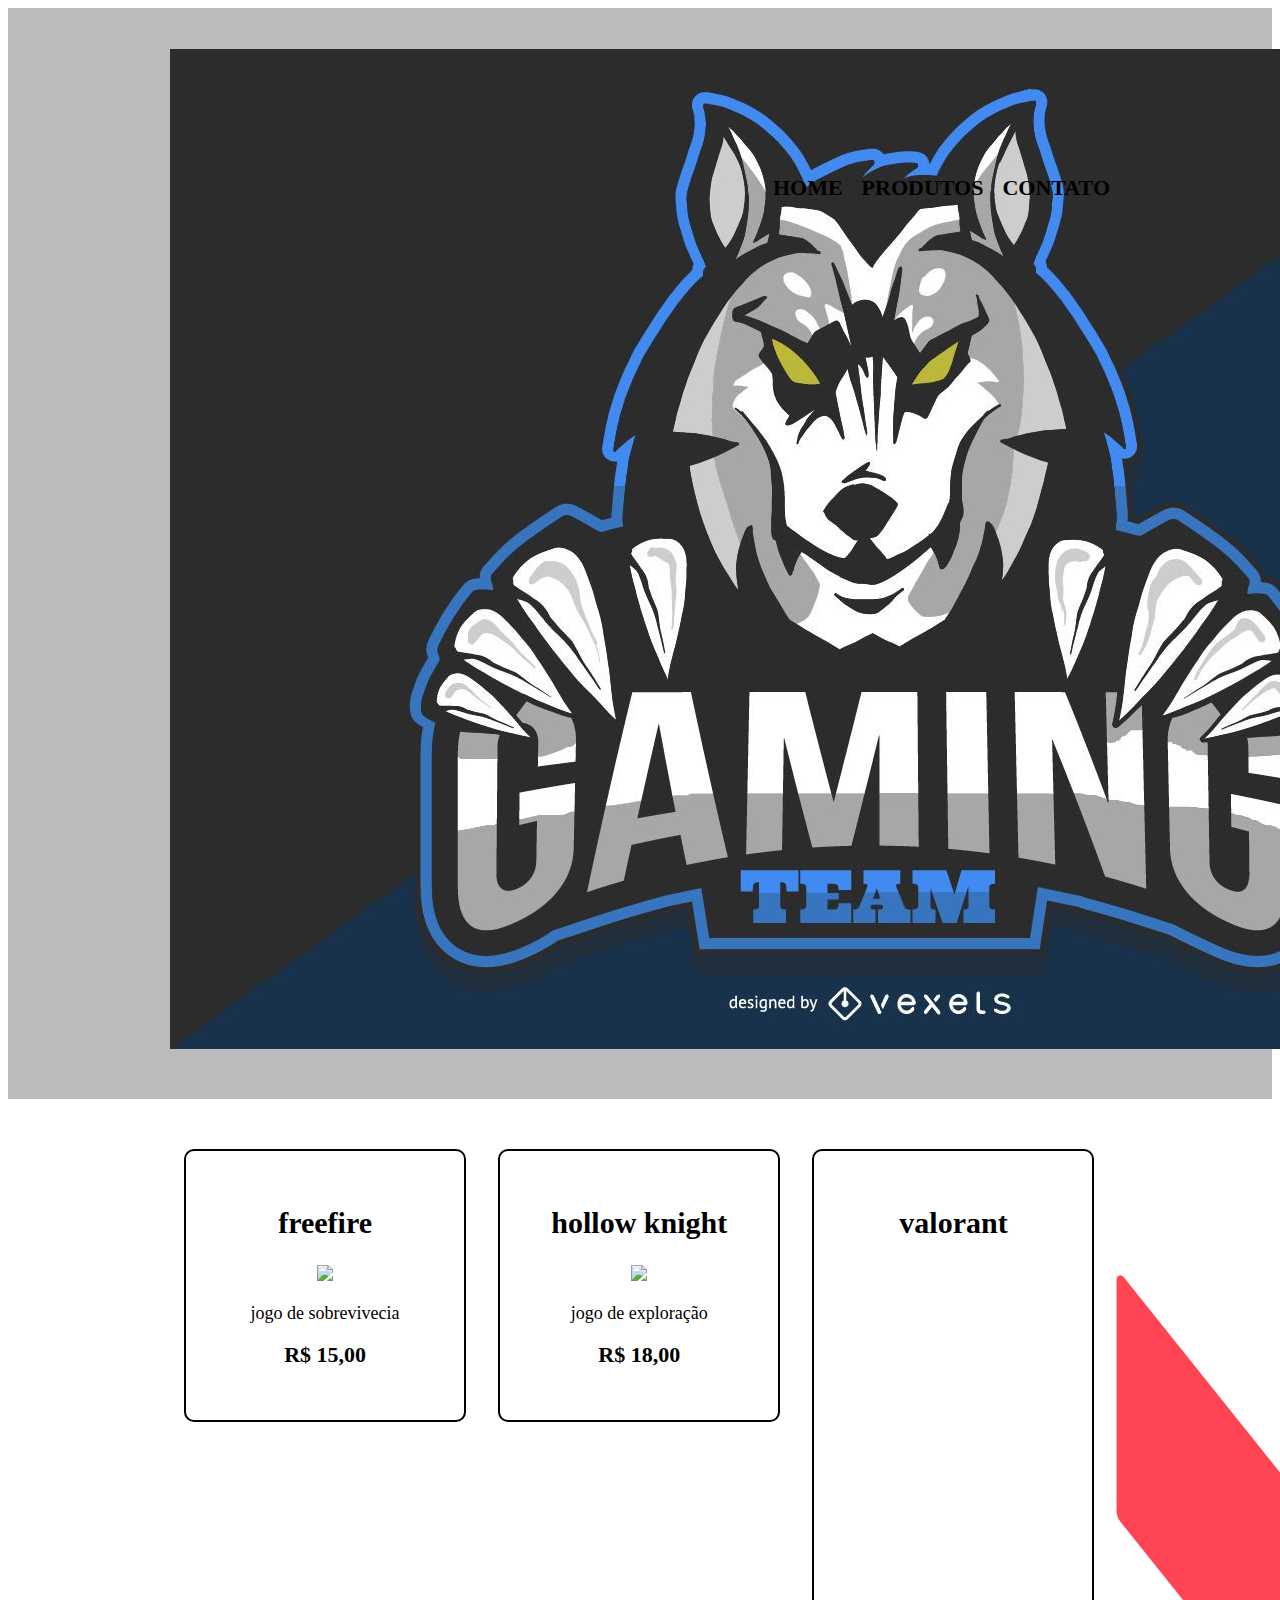
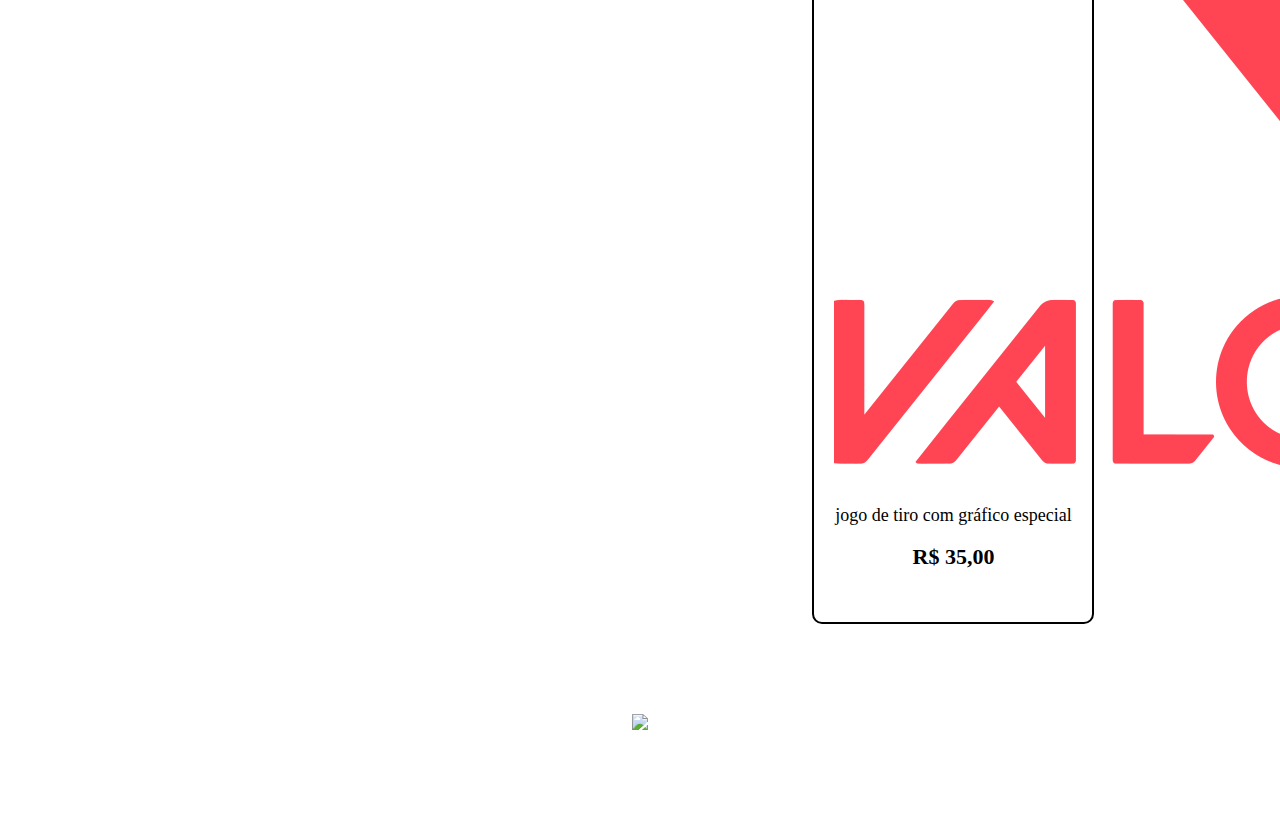
==== index.html @ 13c62bab "Update index.html" ====
<!DOCTYPE html>
<html>
<head>
<meta charset="UTF-8">
<title>Produtos - Barbearia Alura</title>
<link rel="stylesheet" href="reset.css">
<link rel="stylesheet" href="style.css">
</head>
<body>
<header>
<div class="caixa">
<h1><img src="logo.png"></h1>
<nav>
<ul>
<li><a href="index.html">Home</a></li>
<li><a href="produtos.html">Produtos</a></li>
<li><a href="contato.html">Contato</a></li>
</ul>
</nav>
</div>
</header>
<main>
<ul class="produtos">
<li>
<h2>freefire</h2>
<img src="images(4).jpeg">
<p class="produto-descricao">jogo de sobrevivecia 
</p>

<p class="produto-preco">R$ 15,00</p>
</li>
<li>
<h2>hollow knight</h2>
<img src="inse.jpng">
<p class="produto-descricao">jogo de exploração</p>
<p class="produto-preco">R$ 18,00</p>
</li>
<li>
<h2>valorant</h2>
<img src="vava.png">
<p class="produto-descricao">jogo de tiro com gráfico especial</p>
<p class="produto-preco">R$ 35,00</p>
</li>
</ul>
</main>
<footer>
<img src="logo-branco.png">
<p class="copyright">&copy; Copyright Barbearia Alura - 2019</p>
</footer>
</body>
</html>
---- style.css ----
header {
background: #BBBBBB;
padding: 20px 0;
}
.caixa {
position: relative;
width: 940px;
margin: 0 auto;
}
nav {
position: absolute;
top: 110px;
right: 0;
}
nav li {
display: inline;
margin: 0 0 0 15px;
}
nav a {
text-transform: uppercase;
color: #000000;
font-weight: bold;
font-size: 22px;
text-decoration: none;
}
nav a:hover {
color: #C78C19;
text-decoration: underline;
}
.produtos {
width: 940px;
margin: 0 auto;
padding: 50px 0;
}
.produtos li {
display: inline-block;
text-align: center;
width: 30%;
vertical-align: top;
margin: 0 1.5%;
padding: 30px 20px;
box-sizing: border-box;
border: 2px solid #000000;
border-radius: 10px;
}
.produtos li:hover {
border-color: #C78C19;

style.css

}
.produtos li:active {
border-color: #088C19;
}
.produtos li:hover h2 {
font-size: 34px;
}
.produtos h2 {
font-size: 30px;
font-weight: bold;
}
.produto-descricao {
font-size: 18px;
}
.produto-preco {
font-size: 22px;
font-weight: bold;
margin-top: 10px;
}
footer {
text-align: center;
background: url("bg.jpg");
padding: 40px 0;
}
.copyright {
color: #FFFFFF;
font-size: 13px;
margin: 20px 0 0;
}
/* Página de contato */
.contato {
width: 940px;
margin: 40px auto;
}
.contato label, .input-group legend {
display: block;
margin: 0 0 5px;
font-size: 20px;
}
.campo-padrao, textarea {
display: block;
margin: 0 0 30px;
padding: 10px 20px;
width: 50%;
border: 1px solid #aaa;

}
.input-group {
margin: 0 0 20px;
}
.newsletter {
margin: 0 0 20px;
}
.botao {
margin: 20px 0 0;
width: 30%;
padding: 10px 20px;
font-size: 24px;
display: inline-block;
background: orange;
color: white;
border: none;
border-radius: 5px;
transition: 1s;
}
.botao:hover {
cursor: pointer;
transform: scale(1.2);
}
.funcionamento {
width: 940px;
margin: 0 auto 40px;
}
table {
margin: 10px 0 0;
}
th {
background: #777777;
color: #FFFFFF;
}

td, th {
border: 1px solid #000000;
padding: 5px 20px;
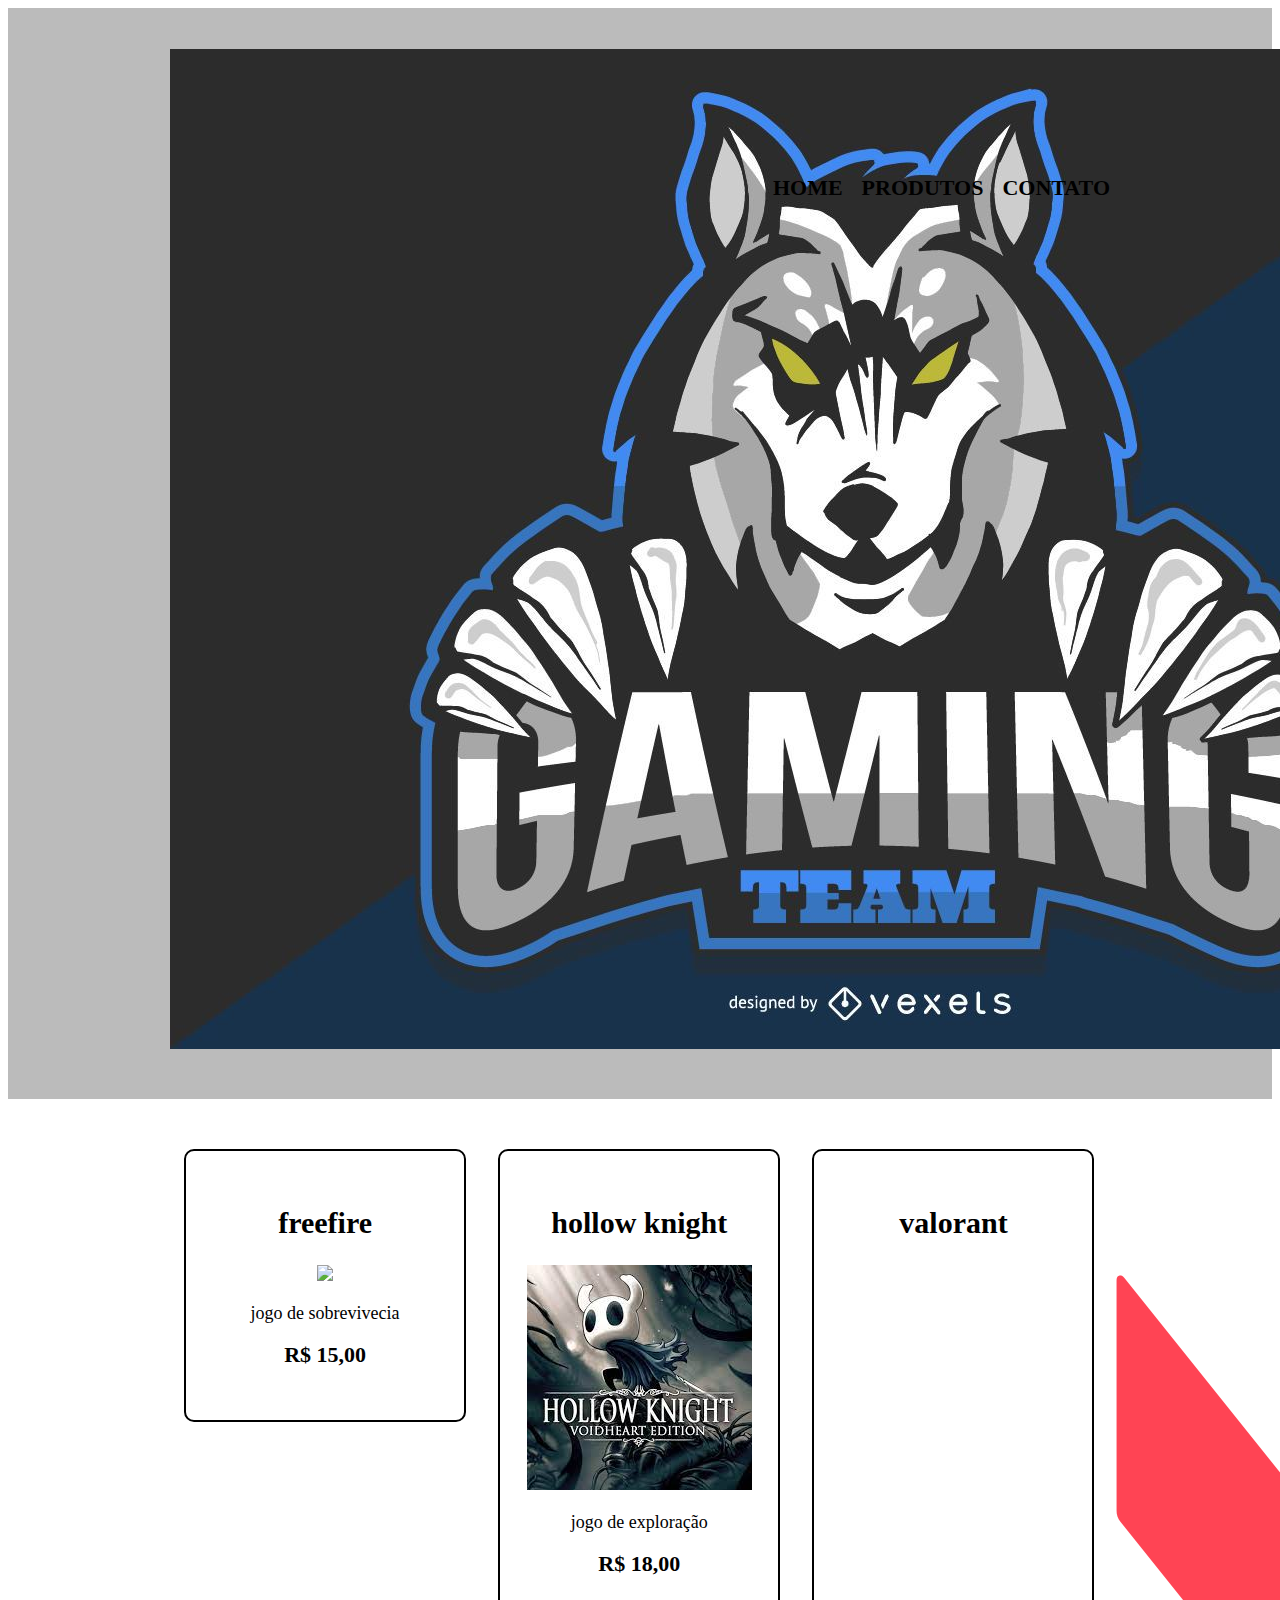
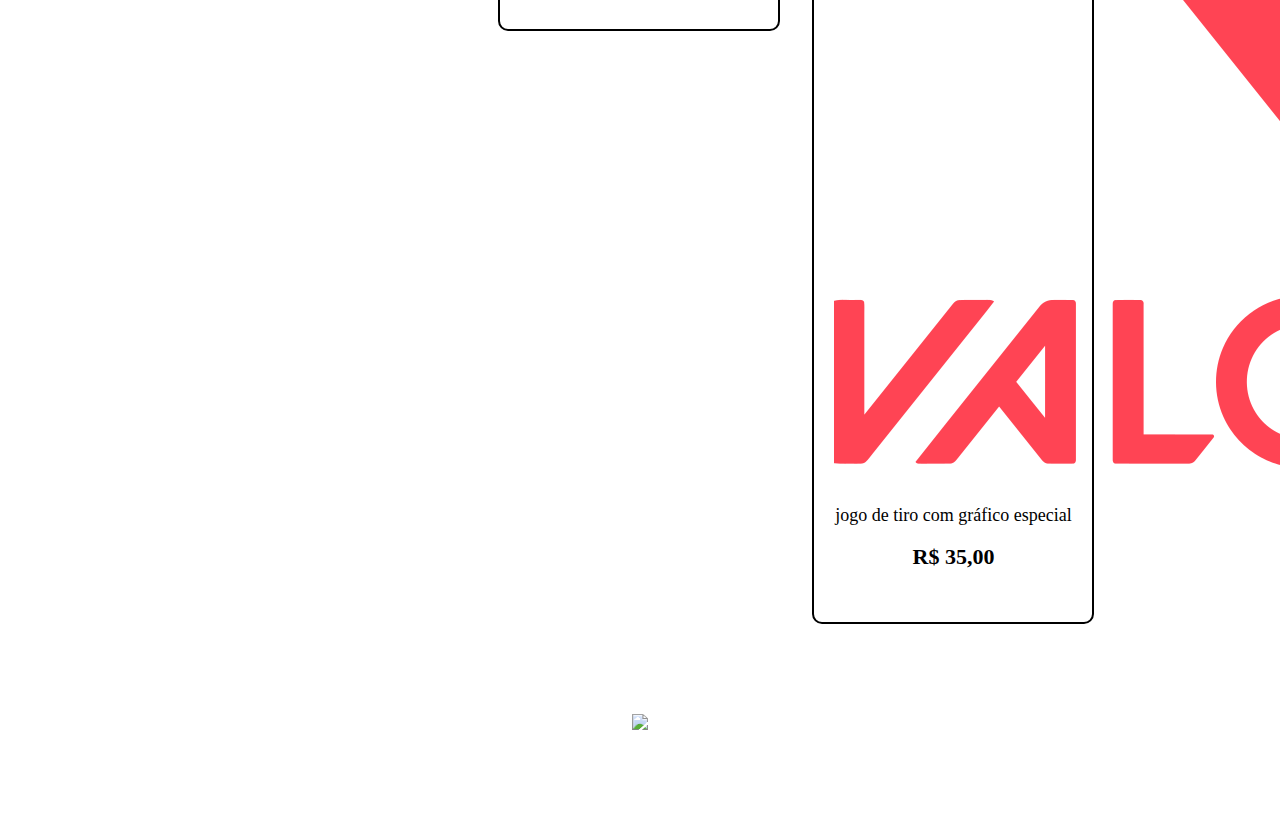
==== commit aca615c5: "Update index.html" ====
--- a/index.html
+++ b/index.html
@@ -31,7 +31,7 @@
 </li>
 <li>
 <h2>hollow knight</h2>
-<img src="inse.jpng">
+<img src="inse.jpeg">
 <p class="produto-descricao">jogo de exploração</p>
 <p class="produto-preco">R$ 18,00</p>
 </li>
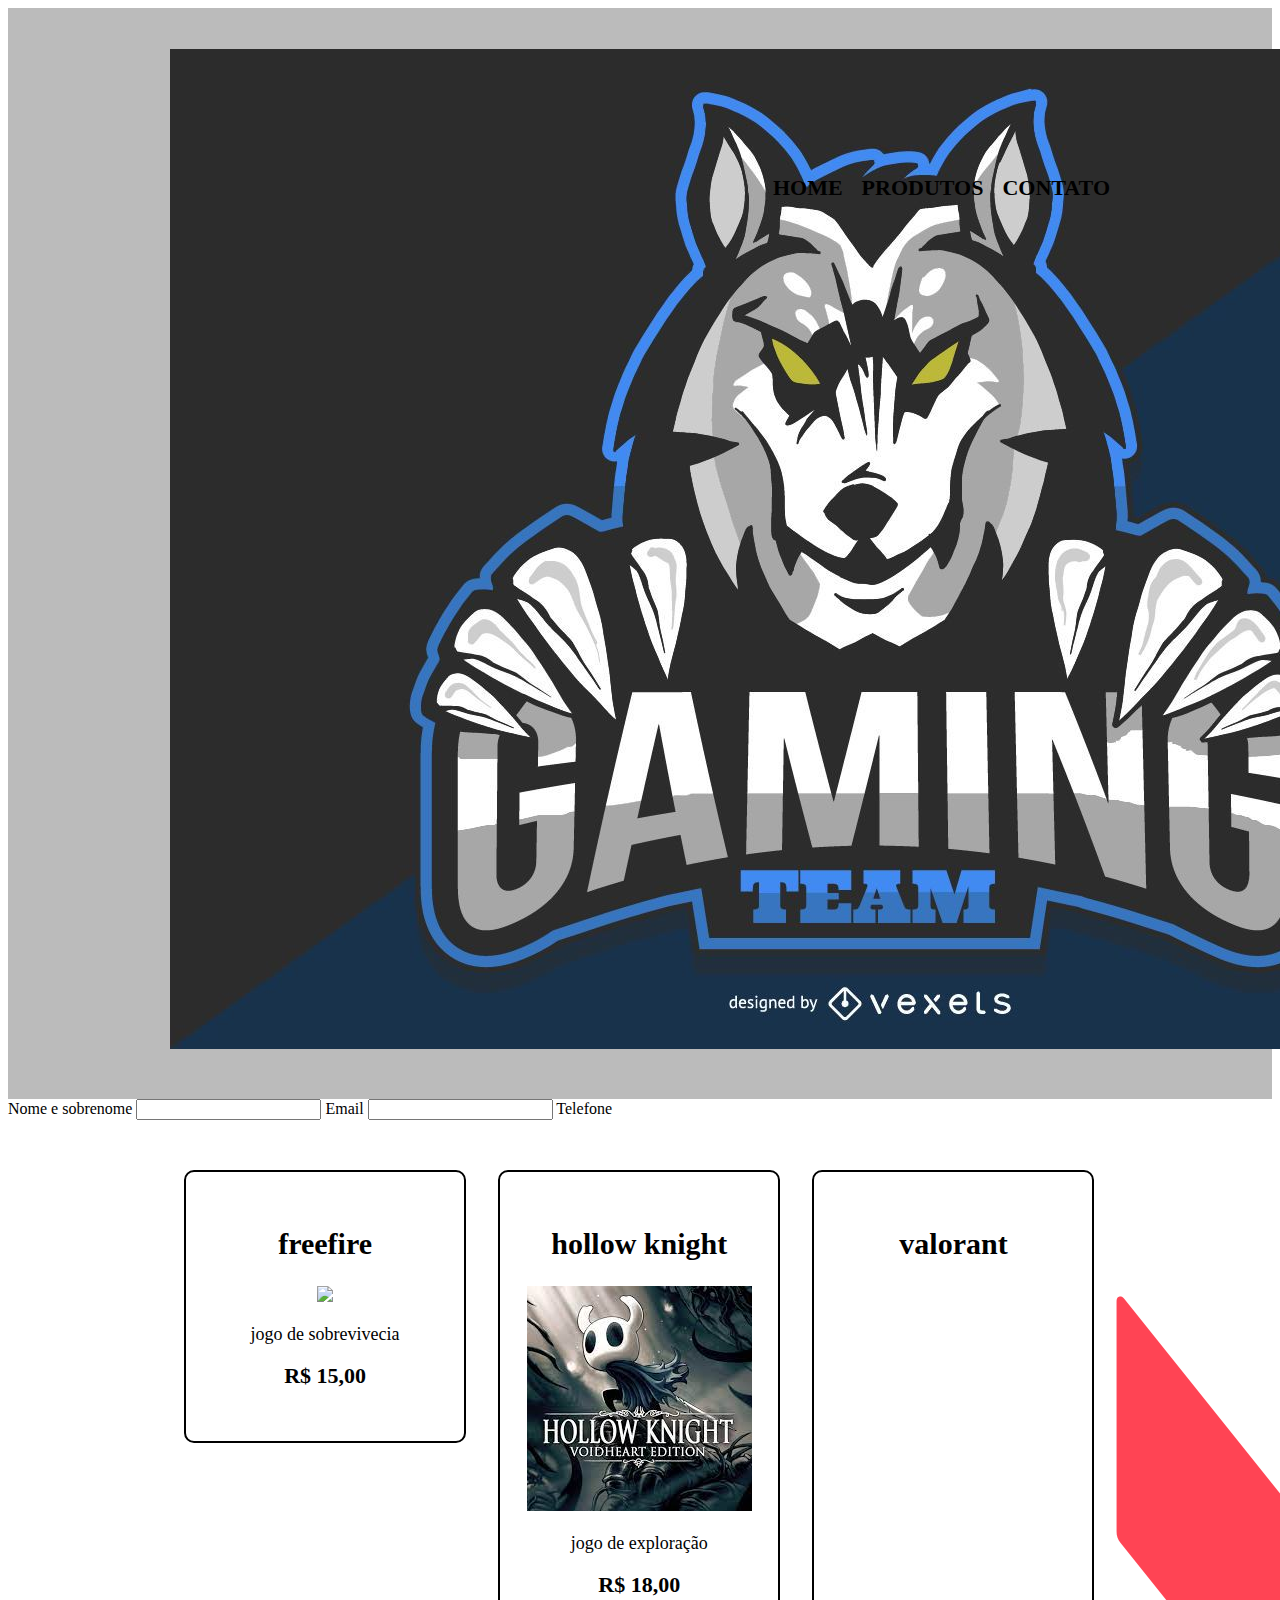
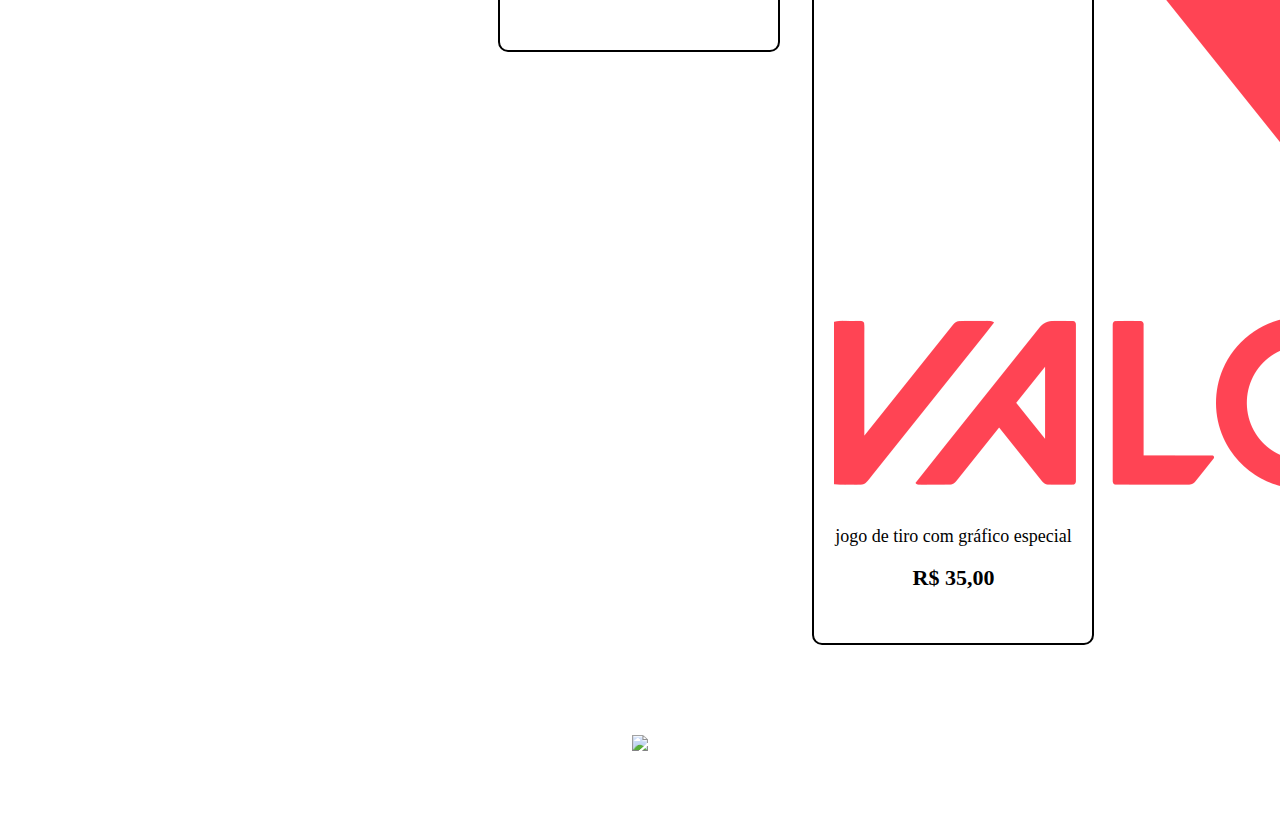
==== commit 336170b4: "Update index.html" ====
--- a/index.html
+++ b/index.html
@@ -20,6 +20,13 @@
 </div>
 </header>
 <main>
+  <form>
+    <label for="nomesobrenome">Nome e sobrenome</label>
+    <input type="text" id="nomesobrenome">
+
+<label for="email">Email</label>
+    <input type= "text" id="email">
+    <label for="telefone">Telefone</label>
 <ul class="produtos">
 <li>
 <h2>freefire</h2>
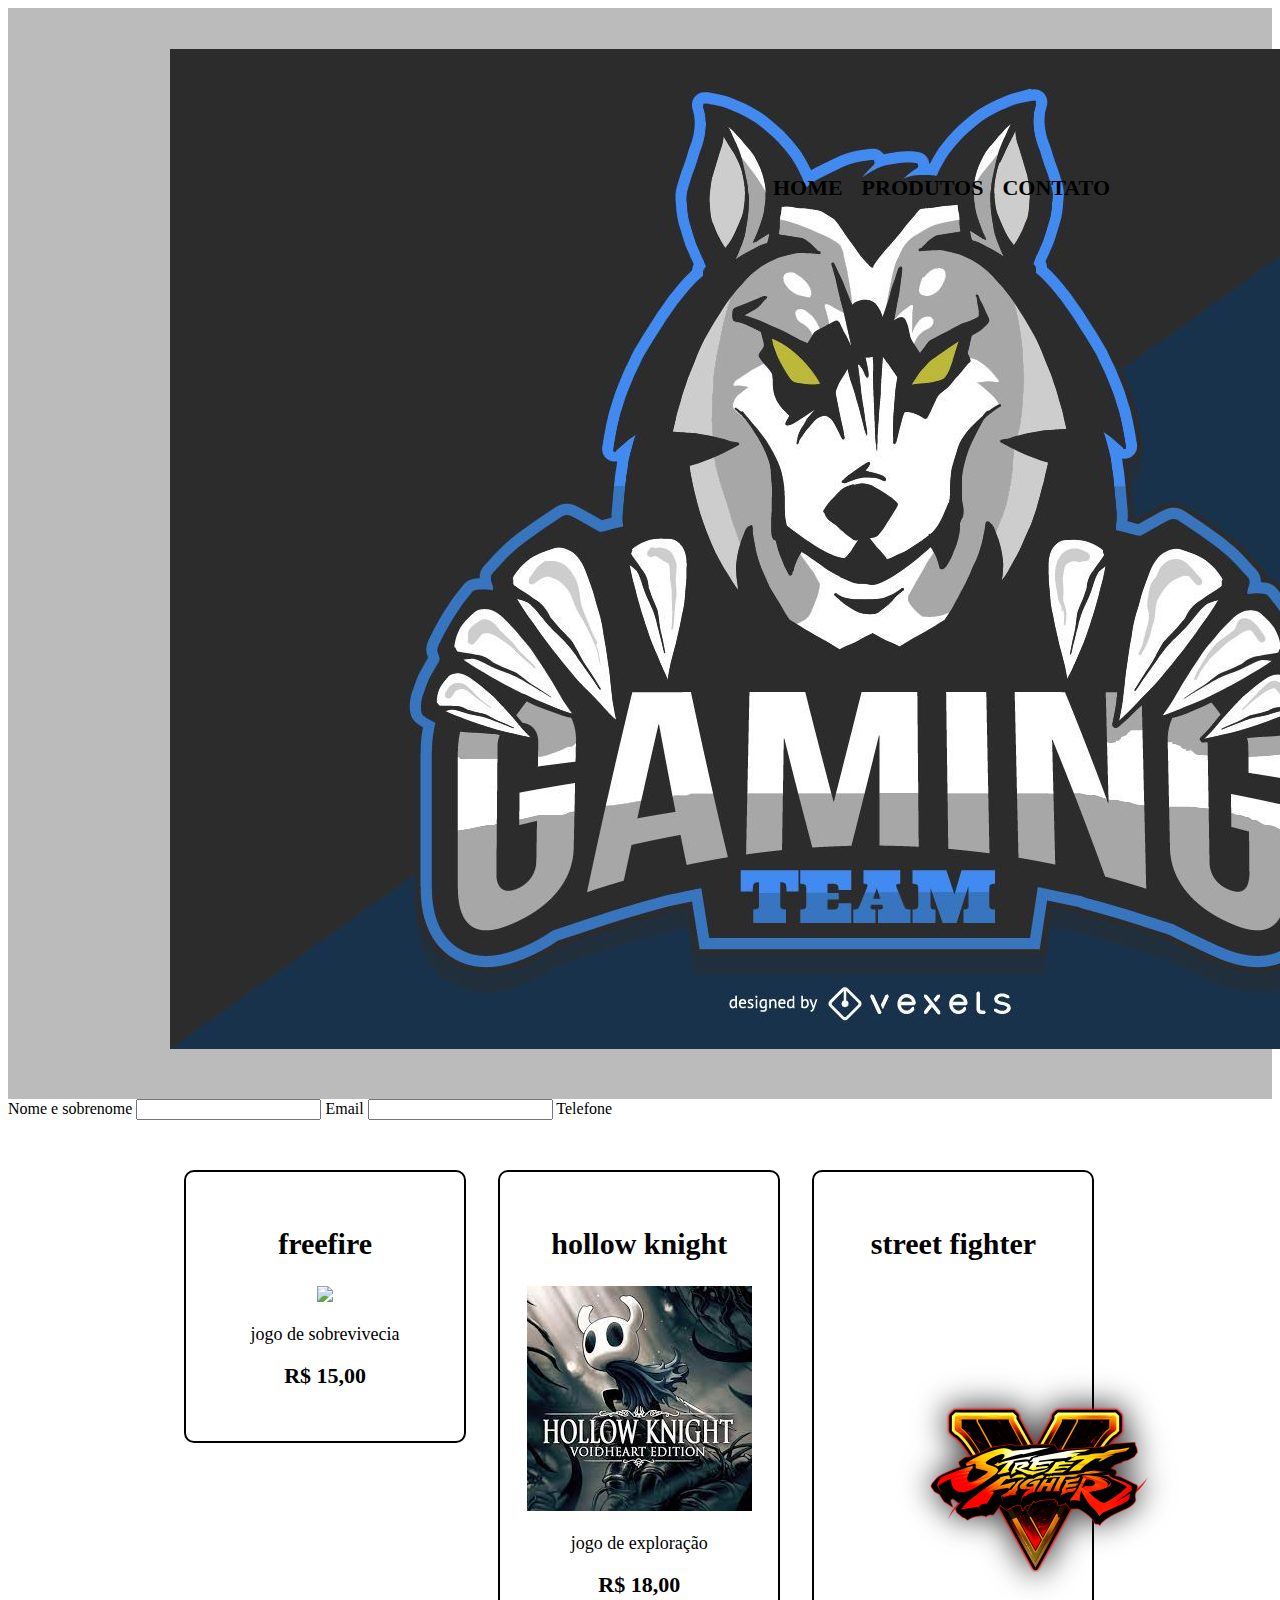
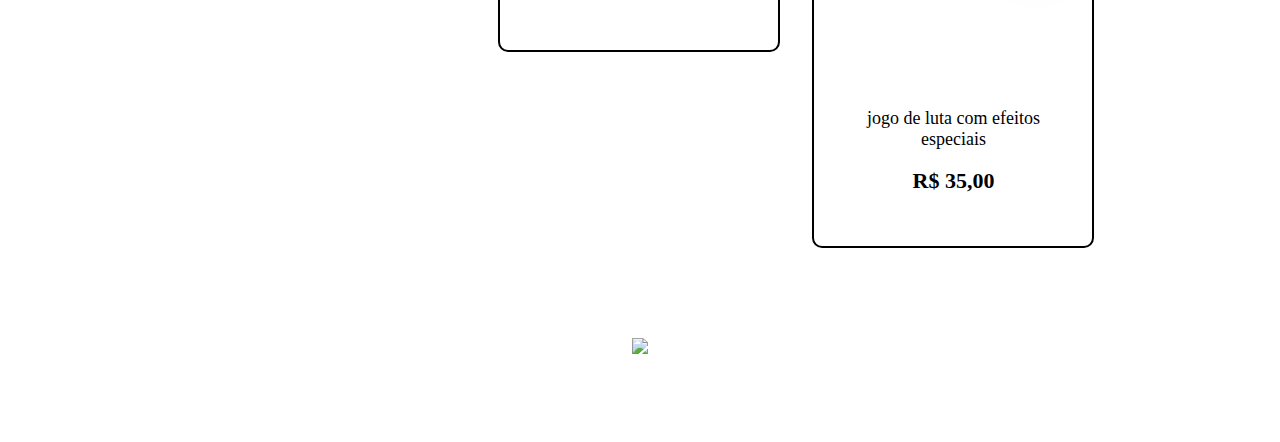
==== commit 31d97072: "Update index.html" ====
--- a/index.html
+++ b/index.html
@@ -43,9 +43,9 @@
 <p class="produto-preco">R$ 18,00</p>
 </li>
 <li>
-<h2>valorant</h2>
-<img src="vava.png">
-<p class="produto-descricao">jogo de tiro com gráfico especial</p>
+<h2>street fighter</h2>
+<img src="street-fighter-v-pc-global.webp">
+<p class="produto-descricao">jogo de luta com efeitos especiais</p>
 <p class="produto-preco">R$ 35,00</p>
 </li>
 </ul>
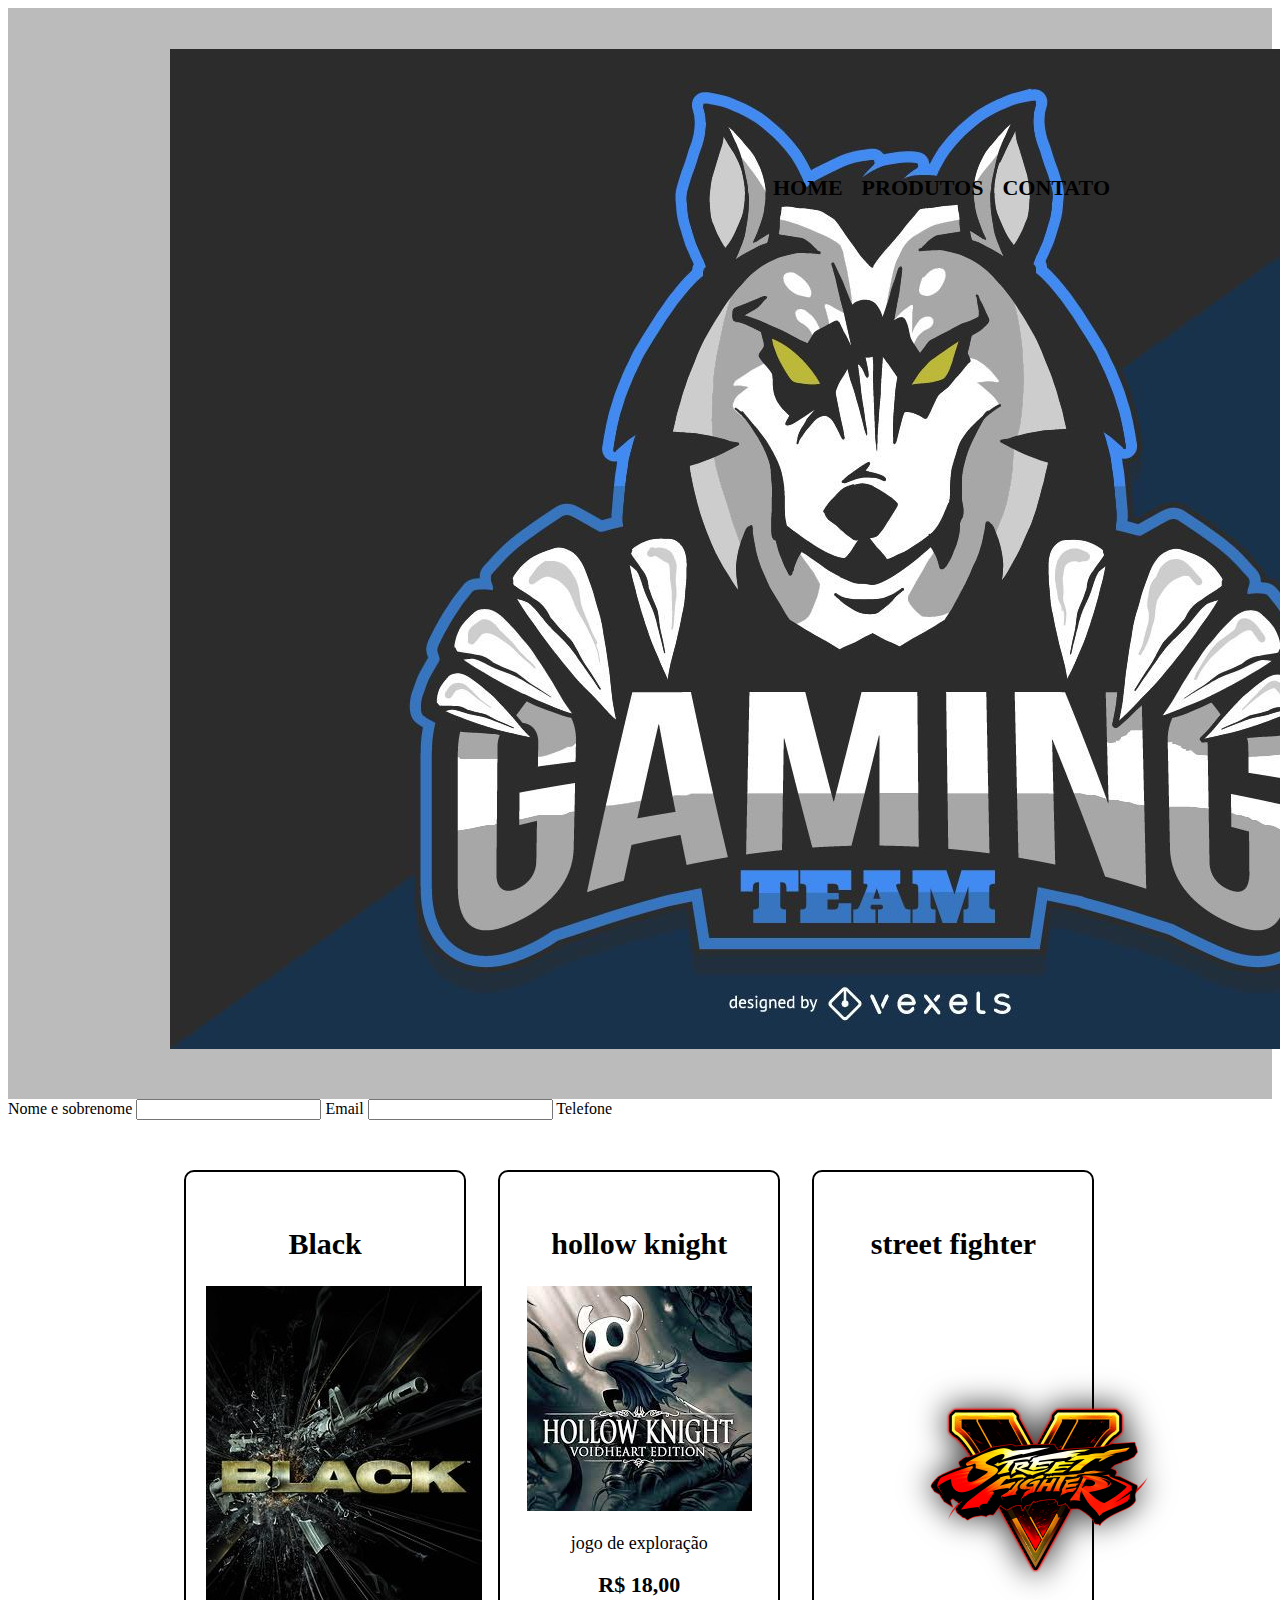
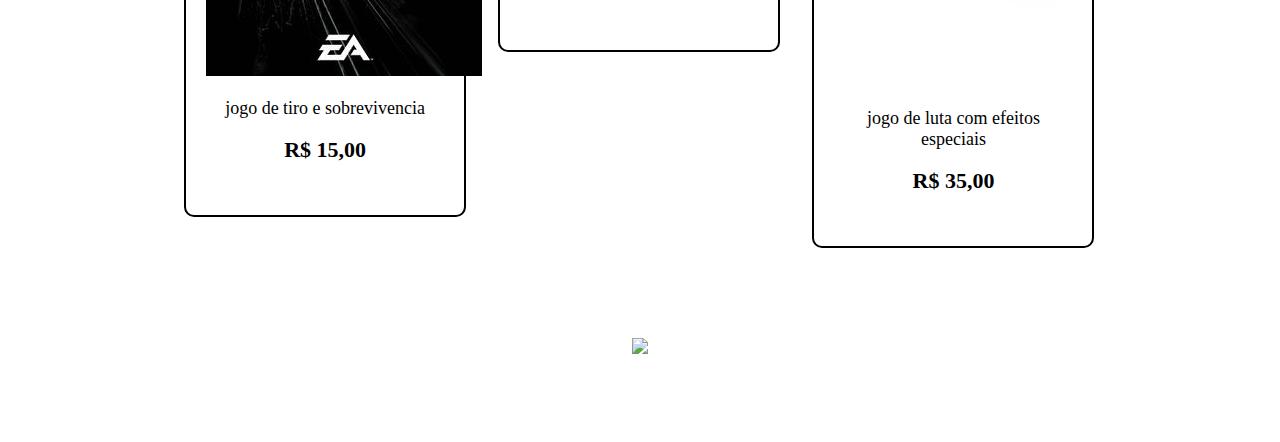
==== commit f7e71390: "Update index.html" ====
--- a/index.html
+++ b/index.html
@@ -29,9 +29,9 @@
     <label for="telefone">Telefone</label>
 <ul class="produtos">
 <li>
-<h2>freefire</h2>
-<img src="images(4).jpeg">
-<p class="produto-descricao">jogo de sobrevivecia 
+<h2>Black</h2>
+<img src="Black.jpg">
+<p class="produto-descricao"> jogo de tiro e sobrevivencia
 </p>
 
 <p class="produto-preco">R$ 15,00</p>
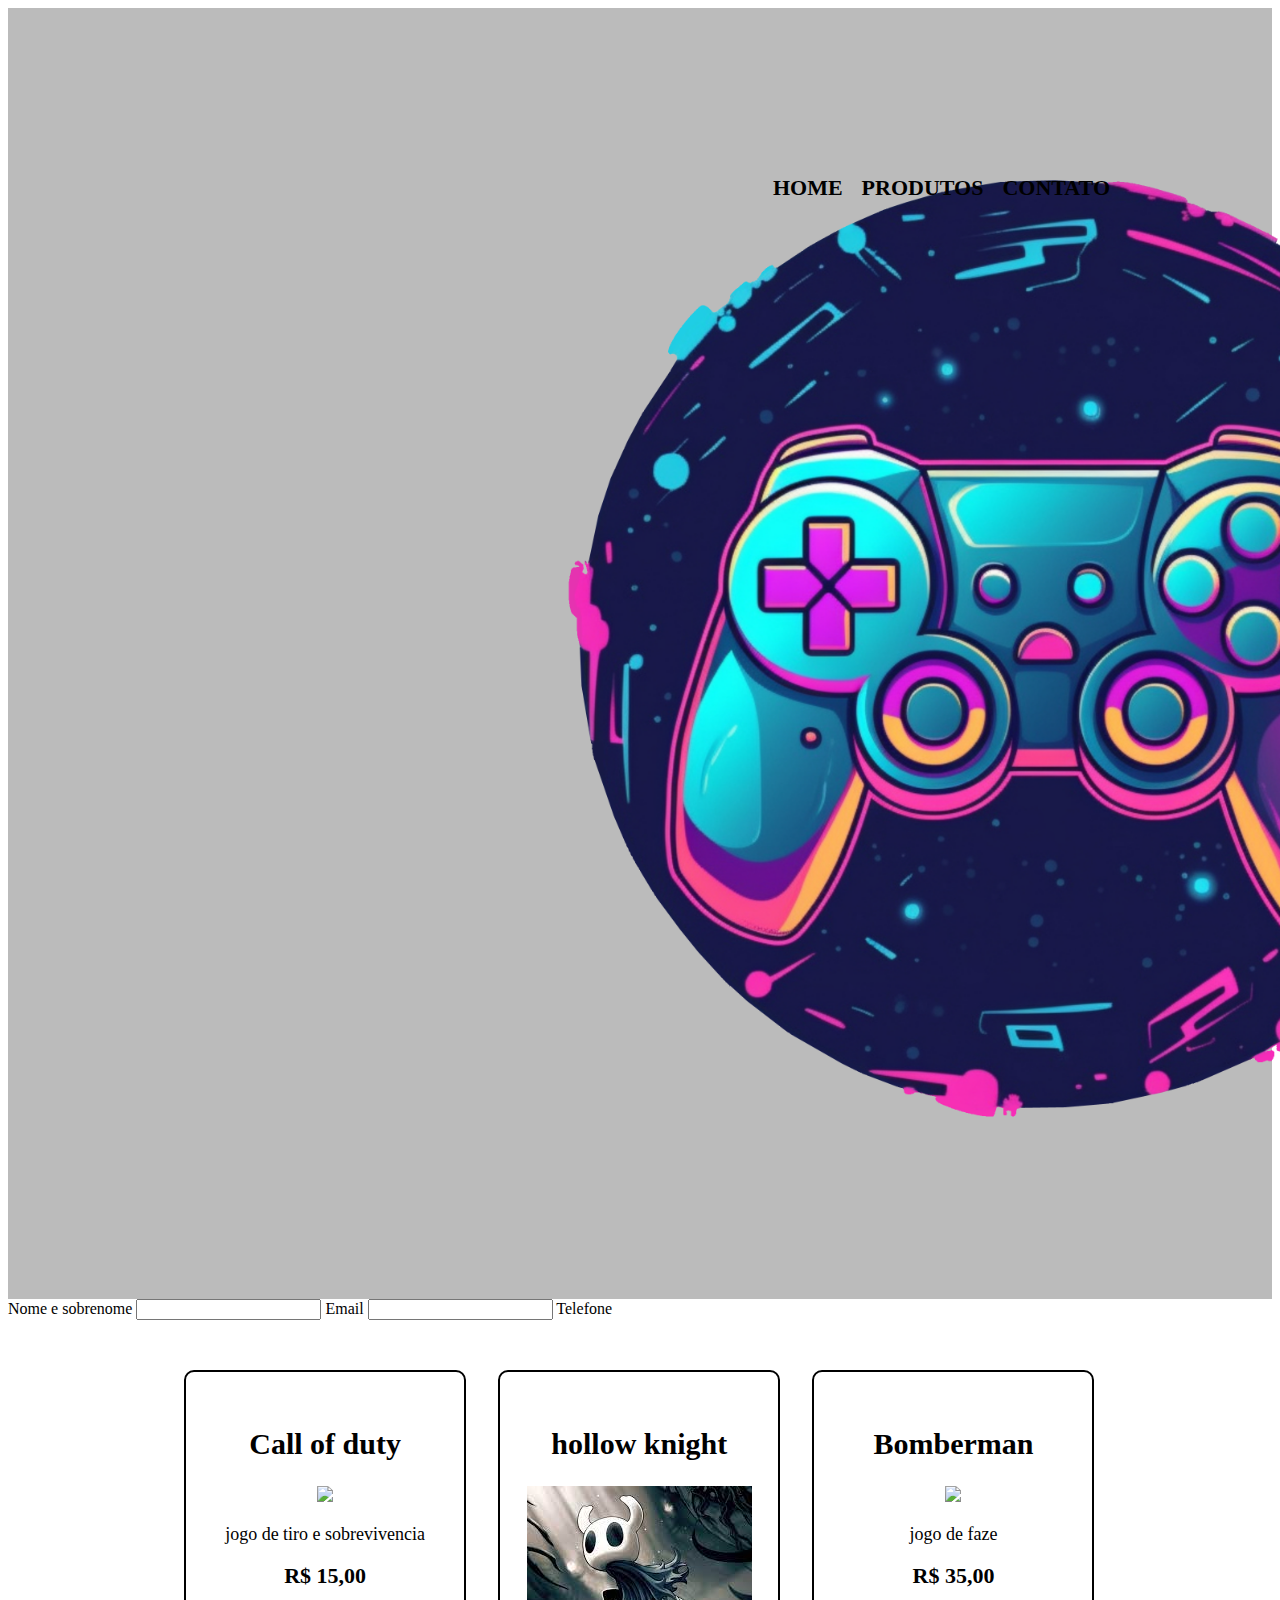
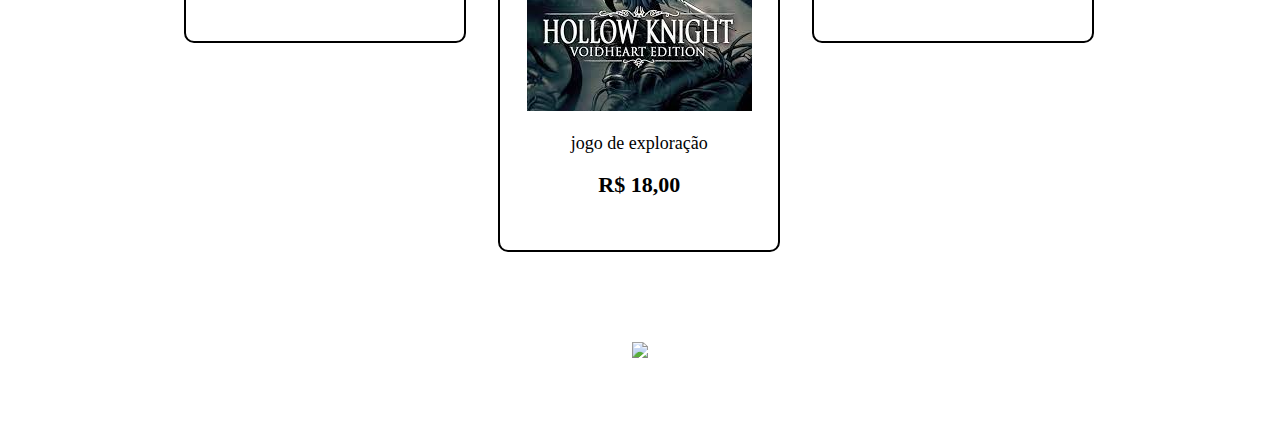
==== commit 2c264121: "Update index.html" ====
--- a/index.html
+++ b/index.html
@@ -9,7 +9,7 @@
 <body>
 <header>
 <div class="caixa">
-<h1><img src="logo.png"></h1>
+<h1><img src="logo-1360262852330.png"></h1>
 <nav>
 <ul>
 <li><a href="index.html">Home</a></li>
@@ -29,8 +29,8 @@
     <label for="telefone">Telefone</label>
 <ul class="produtos">
 <li>
-<h2>Black</h2>
-<img src="Black.jpg">
+<h2>Call of duty</h2>
+<img src="Call.jpg">
 <p class="produto-descricao"> jogo de tiro e sobrevivencia
 </p>
 
@@ -43,9 +43,9 @@
 <p class="produto-preco">R$ 18,00</p>
 </li>
 <li>
-<h2>street fighter</h2>
-<img src="street-fighter-v-pc-global.webp">
-<p class="produto-descricao">jogo de luta com efeitos especiais</p>
+<h2>Bomberman</h2>
+<img src="footer-logo-ip.png">
+<p class="produto-descricao">jogo de faze</p>
 <p class="produto-preco">R$ 35,00</p>
 </li>
 </ul>
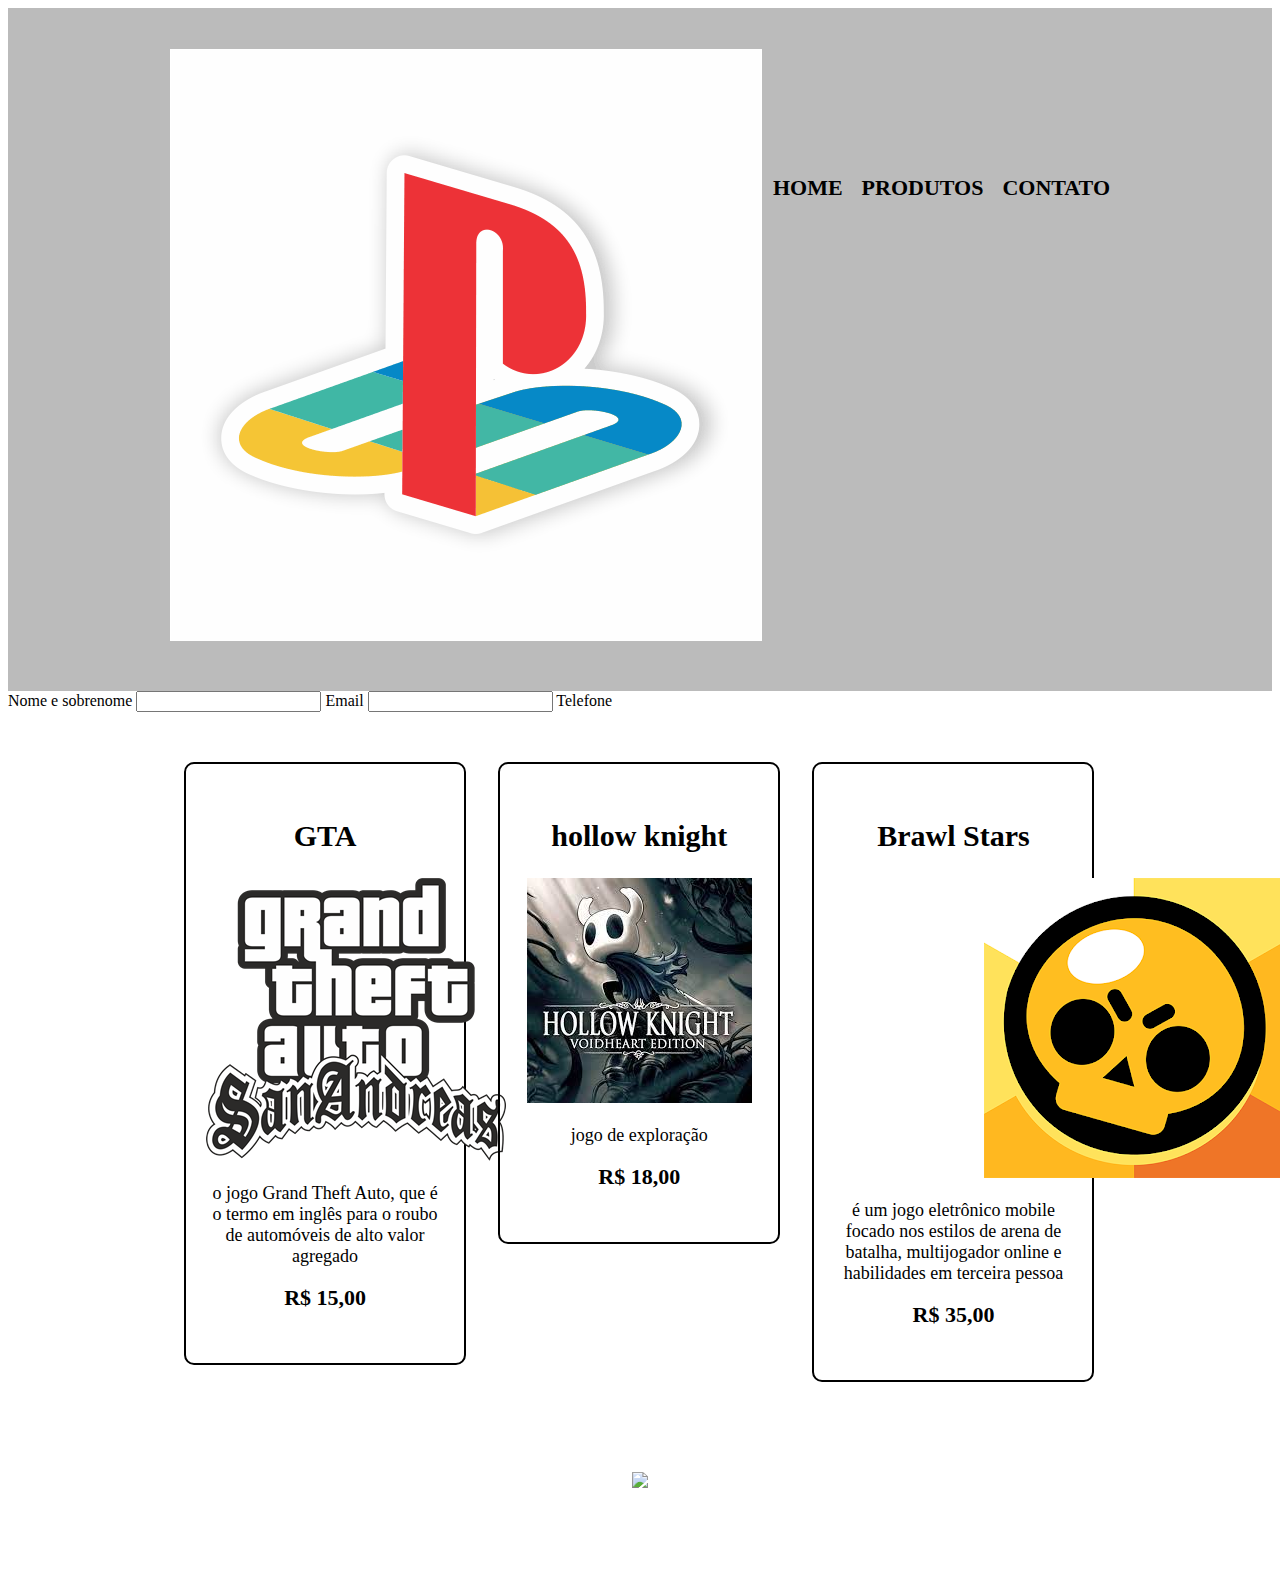
==== commit 8c26183b: "Update index.html" ====
--- a/index.html
+++ b/index.html
@@ -9,7 +9,7 @@
 <body>
 <header>
 <div class="caixa">
-<h1><img src="logo-1360262852330.png"></h1>
+<h1><img src="sony.png"></h1>
 <nav>
 <ul>
 <li><a href="index.html">Home</a></li>
@@ -29,9 +29,9 @@
     <label for="telefone">Telefone</label>
 <ul class="produtos">
 <li>
-<h2>Call of duty</h2>
-<img src="Call.jpg">
-<p class="produto-descricao"> jogo de tiro e sobrevivencia
+<h2>GTA</h2>
+<img src="com.png">
+<p class="produto-descricao"> o jogo Grand Theft Auto, que é o termo em inglês para o roubo de automóveis de alto valor agregado
 </p>
 
 <p class="produto-preco">R$ 15,00</p>
@@ -43,9 +43,9 @@
 <p class="produto-preco">R$ 18,00</p>
 </li>
 <li>
-<h2>Bomberman</h2>
-<img src="footer-logo-ip.png">
-<p class="produto-descricao">jogo de faze</p>
+<h2>Brawl Stars</h2>
+<img src="brawl.png">
+<p class="produto-descricao">é um jogo eletrônico mobile focado nos estilos de arena de batalha, multijogador online e habilidades em terceira pessoa</p>
 <p class="produto-preco">R$ 35,00</p>
 </li>
 </ul>
